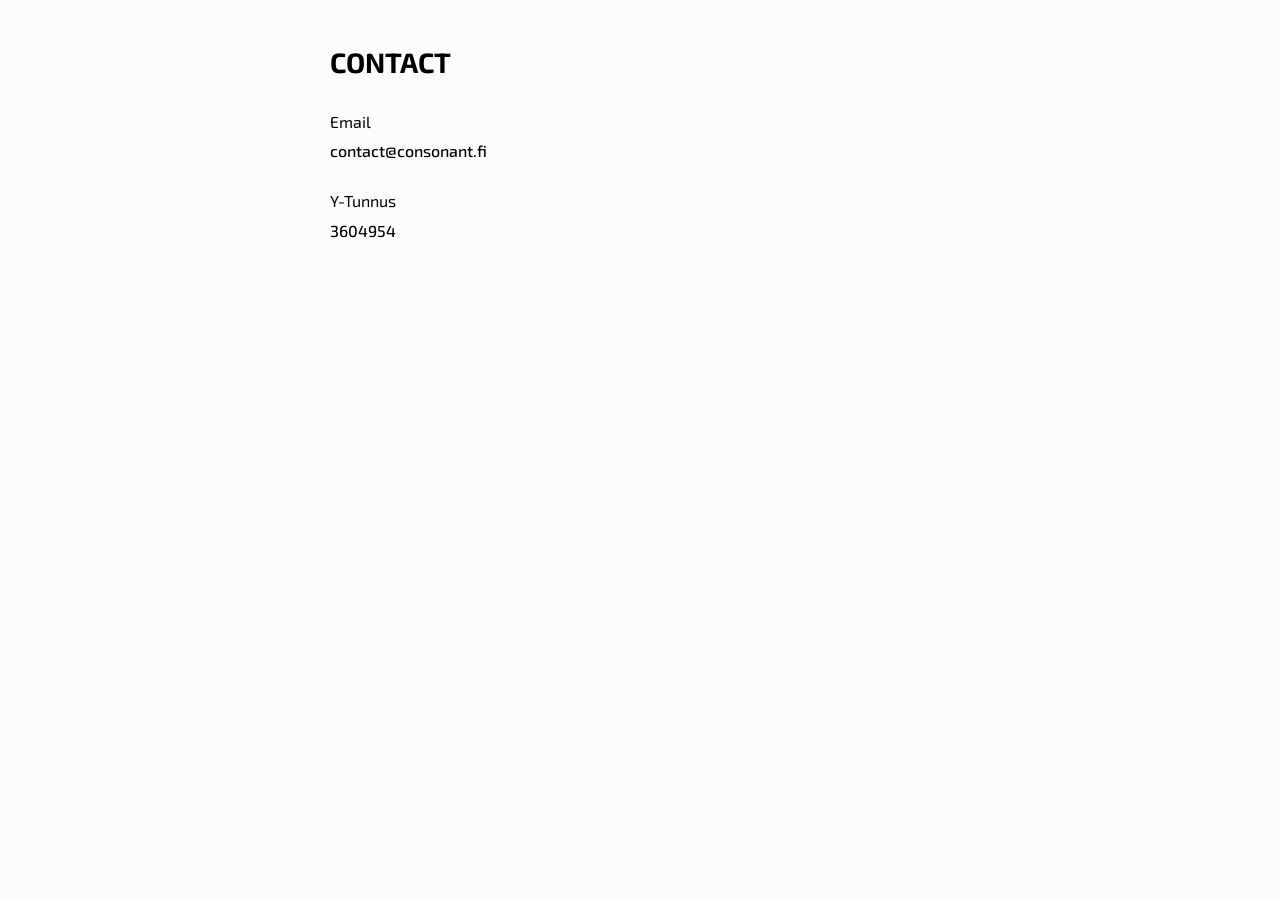
==== contact.html @ ac2799ee "Initial commit: Consonant website Three-page static site (home, learn-more, contact) with Exo 2 font" ====
<!DOCTYPE html>
<html lang="en">
<head>
    <meta charset="UTF-8" />
    <meta name="viewport" content="width=device-width, initial-scale=1.0" />
    <title>Consonant — Contact</title>
    <link rel="stylesheet" href="style.css" />
</head>
<body class="page-body">
    <div class="container">
        <h1>CONTACT</h1>
        <p class="contact-label">Email</p>
        <p class="contact-value">contact@consonant.fi</p>
        <p class="contact-label">Y-Tunnus</p>
        <p class="contact-value">3604954</p>
    </div>
</body>
</html>
---- style.css ----
@import url('https://fonts.googleapis.com/css2?family=Exo+2:wght@400;500;600;700&display=swap');

* {
    box-sizing: border-box;
    margin: 0;
    padding: 0;
}

body {
    font-family: 'Exo 2', sans-serif;
    background-color: #fdfcfa;
    color: #000;
    line-height: 1.6;
}

/* ── Home page ── */
.home-body {
    height: 100vh;
    overflow: hidden;
    display: flex;
    justify-content: center;
    align-items: center;
}

.home-center {
    display: flex;
    flex-direction: column;
    align-items: center;
    gap: 32px;
    text-align: center;
    padding: 0 40px;
}

.home-center h1 {
    font-size: 48px;
    font-weight: 700;
    letter-spacing: 0.08em;
}

.button-row {
    display: flex;
    gap: 16px;
}

.btn {
    font-family: 'Exo 2', sans-serif;
    font-size: 14px;
    font-weight: 600;
    letter-spacing: 0.06em;
    text-decoration: none;
    padding: 12px 28px;
    border: 1px solid #000;
    cursor: pointer;
    display: inline-block;
    transition: opacity 0.15s;
}

.btn:hover {
    opacity: 0.75;
}

.btn-dark {
    background-color: #000;
    color: #fff;
}

.btn-outline {
    background-color: transparent;
    color: #000;
}

/* ── Inner pages ── */
.page-body {
    min-height: 100vh;
    display: flex;
    justify-content: center;
    align-items: flex-start;
    padding-top: 40px;
}

.container {
    max-width: 700px;
    width: 100%;
    padding: 0 40px;
    box-sizing: border-box;
}

.container h1 {
    font-size: 28px;
    font-weight: 700;
    margin-bottom: 24px;
}

.container p {
    font-size: 16px;
    color: #000;
    margin-bottom: 40px;
}

/* Contact page specifics */
.contact-label {
    font-size: 14px;
    color: #666;
    margin-bottom: 4px !important;
}

.contact-value {
    font-size: 16px;
    font-weight: 500;
    margin-bottom: 24px !important;
}

/* ── Responsive ── */
@media (max-width: 768px) {
    .page-body {
        padding-top: 20px;
    }

    .container {
        padding: 0 30px;
        max-width: 100%;
    }

    .home-center h1 {
        font-size: 36px;
    }
}

@media (max-width: 480px) {
    .container {
        padding: 0 20px;
    }

    .home-center {
        padding: 0 20px;
    }

    .home-center h1 {
        font-size: 28px;
    }

    .button-row {
        flex-direction: column;
        width: 100%;
    }

    .btn {
        text-align: center;
    }
}
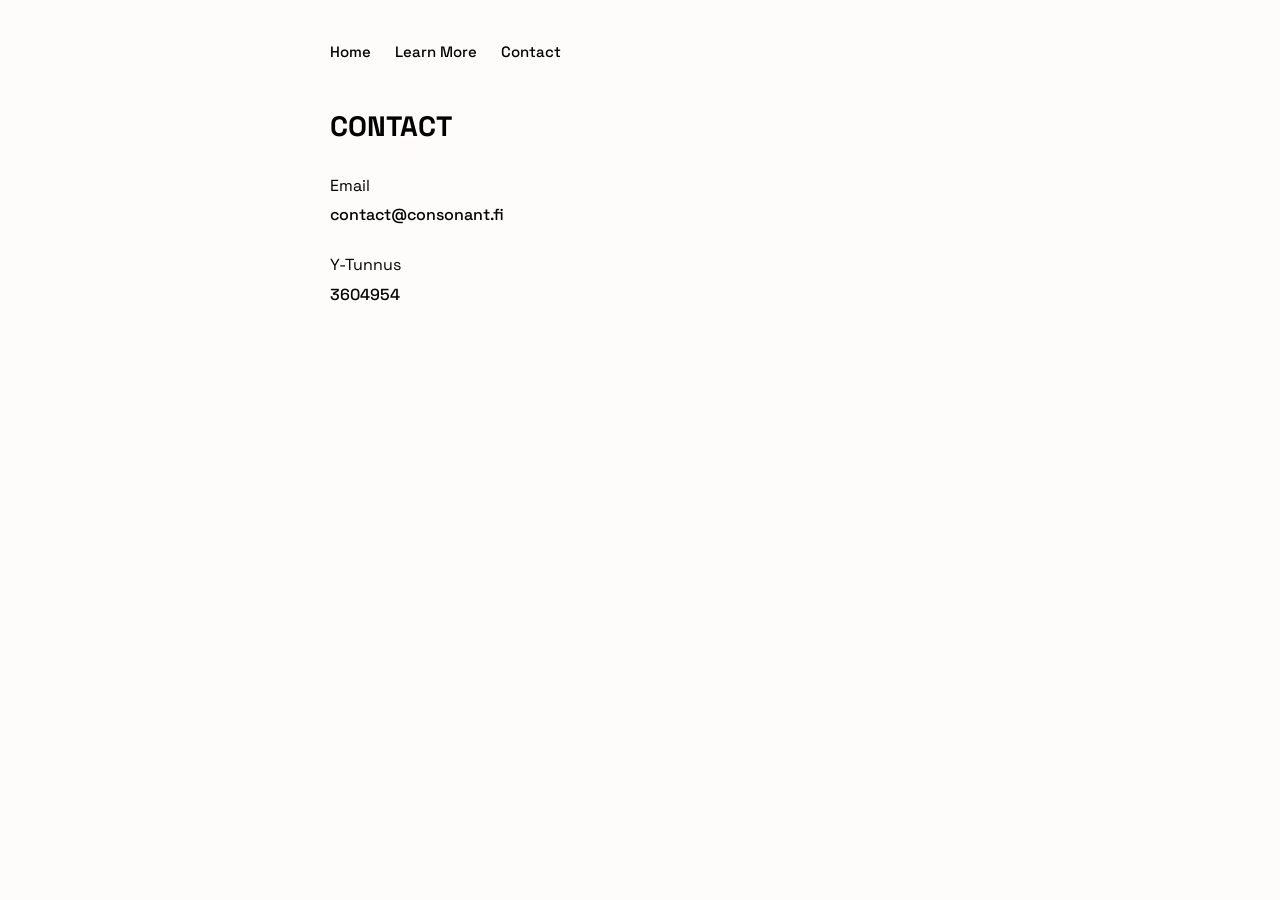
==== commit 1e78c559: "Switch to Space Grotesk, larger home title/buttons, add navbar to inner pages Co-Authored-By: Claude" ====
--- a/contact.html
+++ b/contact.html
@@ -8,6 +8,11 @@
 </head>
 <body class="page-body">
     <div class="container">
+        <nav class="main-nav">
+            <a href="index.html">Home</a>
+            <a href="learn-more.html">Learn More</a>
+            <a href="contact.html">Contact</a>
+        </nav>
         <h1>CONTACT</h1>
         <p class="contact-label">Email</p>
         <p class="contact-value">contact@consonant.fi</p>
--- a/style.css
+++ b/style.css
@@ -1,4 +1,4 @@
-@import url('https://fonts.googleapis.com/css2?family=Exo+2:wght@400;500;600;700&display=swap');
+@import url('https://fonts.googleapis.com/css2?family=Space+Grotesk:wght@400;500;600;700&display=swap');
 
 * {
     box-sizing: border-box;
@@ -7,7 +7,7 @@
 }
 
 body {
-    font-family: 'Exo 2', sans-serif;
+    font-family: 'Space Grotesk', sans-serif;
     background-color: #fdfcfa;
     color: #000;
     line-height: 1.6;
@@ -26,13 +26,13 @@
     display: flex;
     flex-direction: column;
     align-items: center;
-    gap: 32px;
+    gap: 40px;
     text-align: center;
     padding: 0 40px;
 }
 
 .home-center h1 {
-    font-size: 48px;
+    font-size: 72px;
     font-weight: 700;
     letter-spacing: 0.08em;
 }
@@ -43,12 +43,12 @@
 }
 
 .btn {
-    font-family: 'Exo 2', sans-serif;
-    font-size: 14px;
+    font-family: 'Space Grotesk', sans-serif;
+    font-size: 15px;
     font-weight: 600;
     letter-spacing: 0.06em;
     text-decoration: none;
-    padding: 12px 28px;
+    padding: 16px 36px;
     border: 1px solid #000;
     cursor: pointer;
     display: inline-block;
@@ -67,6 +67,26 @@
 .btn-outline {
     background-color: transparent;
     color: #000;
+}
+
+/* ── Navbar ── */
+.main-nav {
+    display: flex;
+    gap: 24px;
+    margin-bottom: 40px;
+}
+
+.main-nav a {
+    font-family: 'Space Grotesk', sans-serif;
+    font-size: 15px;
+    font-weight: 500;
+    color: #000;
+    text-decoration: none;
+    transition: color 0.15s;
+}
+
+.main-nav a:hover {
+    color: #999;
 }
 
 /* ── Inner pages ── */
@@ -122,7 +142,7 @@
     }
 
     .home-center h1 {
-        font-size: 36px;
+        font-size: 52px;
     }
 }
 
@@ -136,7 +156,7 @@
     }
 
     .home-center h1 {
-        font-size: 28px;
+        font-size: 38px;
     }
 
     .button-row {
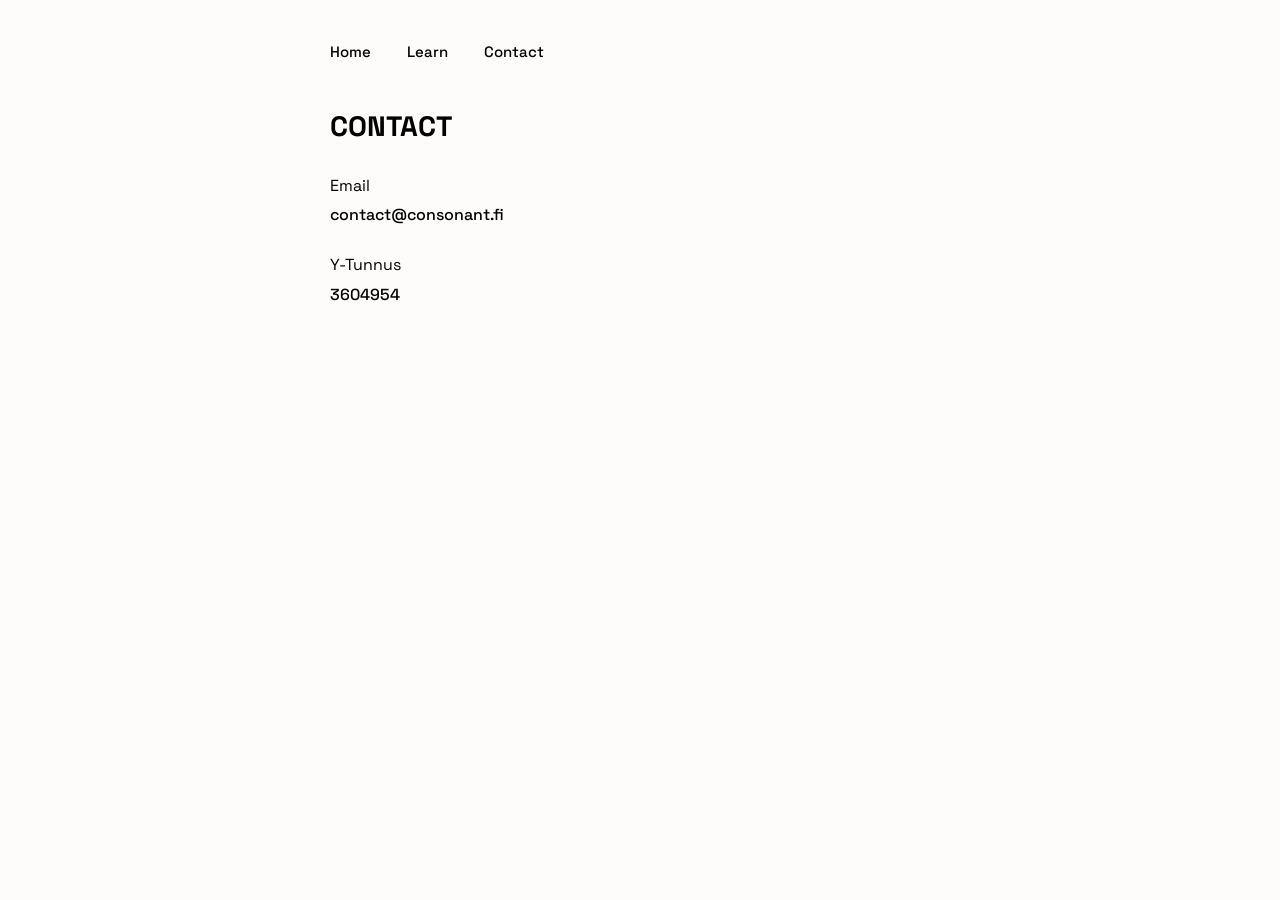
==== commit 6a5fbcba: "Equal-width buttons, wider nav gap, rename Learn More to Learn in navbar Co-Authored-By: Claude Sonn" ====
--- a/contact.html
+++ b/contact.html
@@ -10,7 +10,7 @@
     <div class="container">
         <nav class="main-nav">
             <a href="index.html">Home</a>
-            <a href="learn-more.html">Learn More</a>
+            <a href="learn-more.html">Learn</a>
             <a href="contact.html">Contact</a>
         </nav>
         <h1>CONTACT</h1>
--- a/style.css
+++ b/style.css
@@ -42,6 +42,12 @@
     gap: 16px;
 }
 
+.button-row .btn {
+    min-width: 165px;
+    text-align: center;
+    white-space: nowrap;
+}
+
 .btn {
     font-family: 'Space Grotesk', sans-serif;
     font-size: 15px;
@@ -72,7 +78,7 @@
 /* ── Navbar ── */
 .main-nav {
     display: flex;
-    gap: 24px;
+    gap: 36px;
     margin-bottom: 40px;
 }
 
